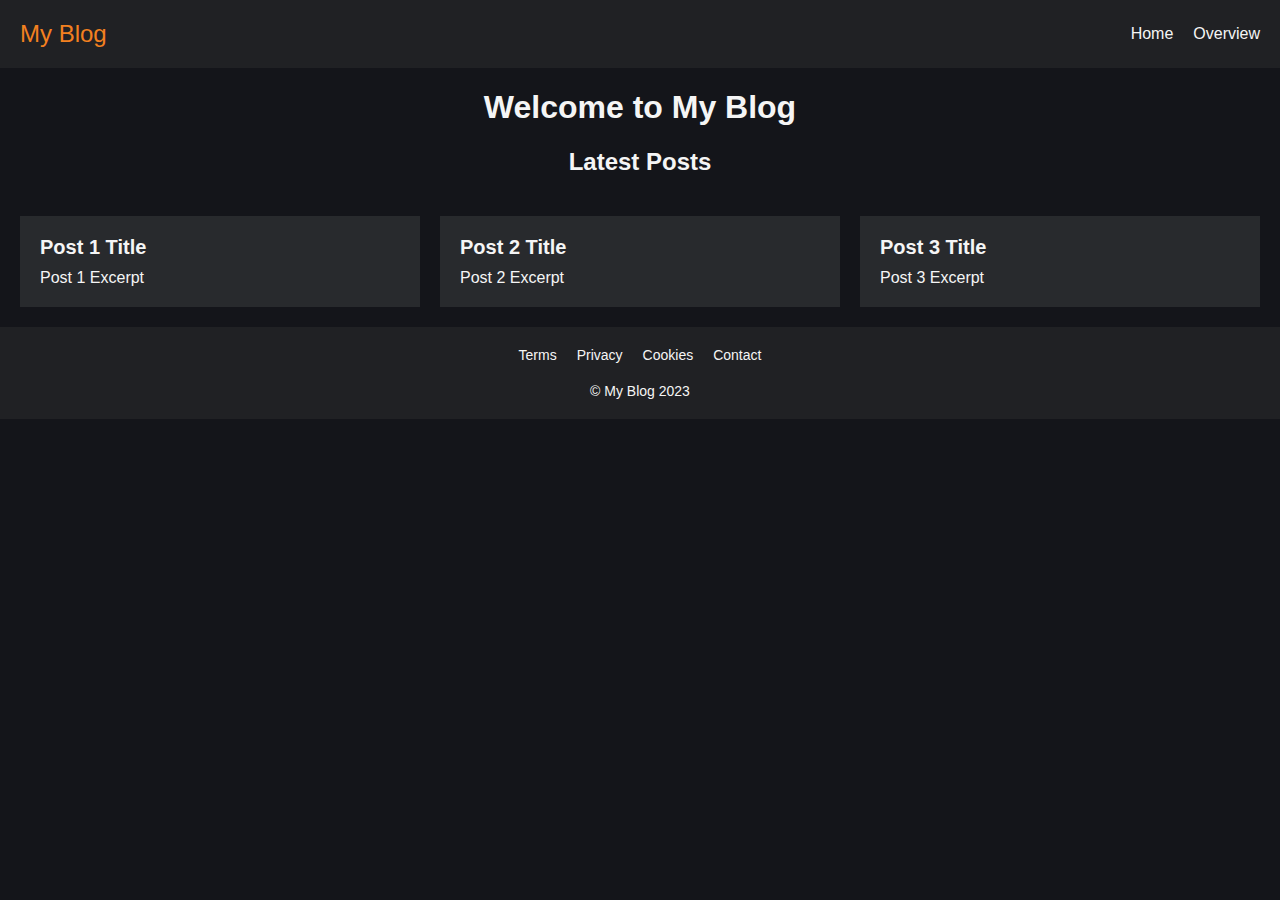
==== HTML/index.html @ ce42da8b "initial html and styling" ====
<!DOCTYPE html>
<html lang="en">
<head>
  <meta charset="UTF-8">
  <meta name="viewport" content="width=device-width, initial-scale=1.0">
  <title>My Blog</title>
  <link rel="stylesheet" href="/CSS/style.css">
</head>
<body class="dark-mode">
  <header>
    <div class="logo-container">
      <a href="/" class="logo">My Blog</a>
    </div>
    <nav>
      <a href="/">Home</a>
      <a href="/overview.html">Overview</a>
    </nav>
  </header>
  
  <main>
    <h1>Welcome to My Blog</h1>
    
    <section class="blog-posts">
      <h2>Latest Posts</h2>
      <div class="post-grid">
        <a href="/post1.html" class="post-link">
          <div class="post-item">
            <h3 class="post-title">Post 1 Title</h3>
            <p class="post-excerpt">Post 1 Excerpt</p>
          </div>
        </a>
        <a href="/post2.html" class="post-link">
          <div class="post-item">
            <h3 class="post-title">Post 2 Title</h3>
            <p class="post-excerpt">Post 2 Excerpt</p>
          </div>
        </a>
        <a href="/post3.html" class="post-link">
          <div class="post-item">
            <h3 class="post-title">Post 3 Title</h3>
            <p class="post-excerpt">Post 3 Excerpt</p>
          </div>
        </a>
      </div>
    </section>
  </main>
  
  <footer>
    <div class="footer-links">
      <a href="#">Terms</a>
      <a href="#">Privacy</a>
      <a href="#">Cookies</a>
      <a href="#">Contact</a>
    </div>
    <p>&copy; My Blog 2023</p>
  </footer>
</body>
</html>
---- CSS/style.css ----
:root {
    --primary-color: #f38020;
    --secondary-color: #282a2d;
    --font-family: 'figtree', sans-serif;
    --heading-font: 'Labrada', sans-serif;
  }
  
  body {
    margin: 0;
    padding: 0;
    font-family: var(--font-family);
    max-width: 1280px;
    margin: 0 auto;
  }
  
  .dark-mode {
    background-color: #14151a;
    color: #f5f5f5;
  }
  
  header {
    display: flex;
    justify-content: space-between;
    align-items: center;
    background-color: #202124;
    padding: 20px;
  }
  
  .logo-container {
    flex: 1;
  }
  
  .logo {
    color: var(--primary-color);
    font-family: var(--heading-font);
    font-size: 24px;
    text-decoration: none;
  }
  
  nav {
    display: flex;
    justify-content: space-between;
    align-items: center;
  }
  
  nav a {
    color: #f5f5f5;
    text-decoration: none;
    font-size: 16px;
    margin-left: 20px;
  }
  
  nav a:hover {
    text-decoration: underline;
  }
  
  main {
    margin: 20px;
  }
  
  h1, h2 {
    font-family: var(--heading-font);
    text-align: center;
    color: #f5f5f5;
    }
    
    .post-grid {
    display: grid;
    grid-template-columns: repeat(auto-fit, minmax(300px, 1fr));
    grid-gap: 20px;
    margin-top: 40px;
    }
    
    .post-item {
    background-color: var(--secondary-color);
    padding: 20px;
    transition: all 0.3s ease-in-out;
    }
    
    .post-item:hover {
    background-color: var(--primary-color);
    }
    
    .post-link {
    text-decoration: none;
    }
    
    .post-title {
    margin-top: 0;
    margin-bottom: 10px;
    font-size: 20px;
    font-weight: bold;
    color: #f5f5f5;
    }
    
    .post-excerpt {
    margin: 0;
    font-size: 16px;
    color: #f5f5f5;
    }
    
    .footer-links {
    display: flex;
    justify-content: center;
    align-items: center;
    margin-bottom: 20px;
    }
    
    .footer-links a {
    color: #f5f5f5;
    text-decoration: none;
    font-size: 14px;
    margin: 0 10px;
    }
    
    .footer-links a:hover {
    text-decoration: underline;
    }
    
    footer {
    background-color: #202124;
    text-align: center;
    padding: 20px;
    }
    
    footer p {
    margin: 0;
    font-size: 14px;
    }
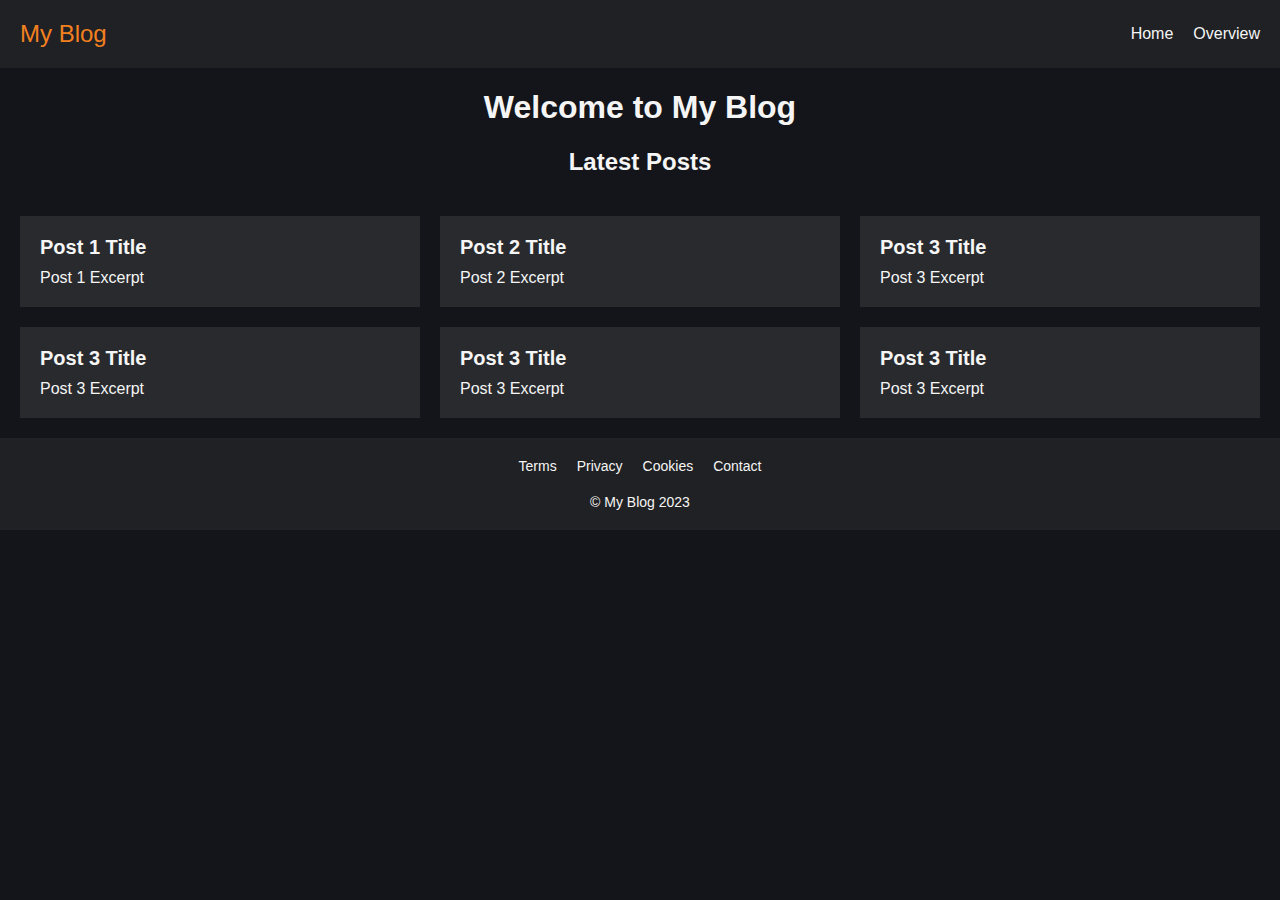
==== commit f0edcca4: "playing with hmtl and css" ====
--- a/HTML/index.html
+++ b/HTML/index.html
@@ -9,11 +9,11 @@
 <body class="dark-mode">
   <header>
     <div class="logo-container">
-      <a href="/" class="logo">My Blog</a>
+      <a href="/HTML/index.html" class="logo">My Blog</a>
     </div>
     <nav>
-      <a href="/">Home</a>
-      <a href="/overview.html">Overview</a>
+      <a href="/HTML/index.html">Home</a>
+      <a href="/HTML/overview.html">Overview</a>
     </nav>
   </header>
   
@@ -23,23 +23,41 @@
     <section class="blog-posts">
       <h2>Latest Posts</h2>
       <div class="post-grid">
-        <a href="/post1.html" class="post-link">
+        <a href="/HTML/post-1.html" class="post-link">
           <div class="post-item">
             <h3 class="post-title">Post 1 Title</h3>
             <p class="post-excerpt">Post 1 Excerpt</p>
           </div>
         </a>
-        <a href="/post2.html" class="post-link">
+        <a href="/HTML/post-2.html" class="post-link">
           <div class="post-item">
             <h3 class="post-title">Post 2 Title</h3>
             <p class="post-excerpt">Post 2 Excerpt</p>
           </div>
         </a>
-        <a href="/post3.html" class="post-link">
+        <a href="/HTML/post-3.html" class="post-link">
           <div class="post-item">
             <h3 class="post-title">Post 3 Title</h3>
             <p class="post-excerpt">Post 3 Excerpt</p>
           </div>
+        </a>
+        <a href="/HTML/post-3.html" class="post-link">
+            <div class="post-item">
+              <h3 class="post-title">Post 3 Title</h3>
+              <p class="post-excerpt">Post 3 Excerpt</p>
+            </div>
+          </a>
+        <a href="/HTML/post-3.html" class="post-link">
+          <div class="post-item">
+            <h3 class="post-title">Post 3 Title</h3>
+            <p class="post-excerpt">Post 3 Excerpt</p>
+          </div>
+        <a href="/HTML/post-3.html" class="post-link">
+          <div class="post-item">
+            <h3 class="post-title">Post 3 Title</h3>
+            <p class="post-excerpt">Post 3 Excerpt</p>
+          </div>
+        </a>
         </a>
       </div>
     </section>
